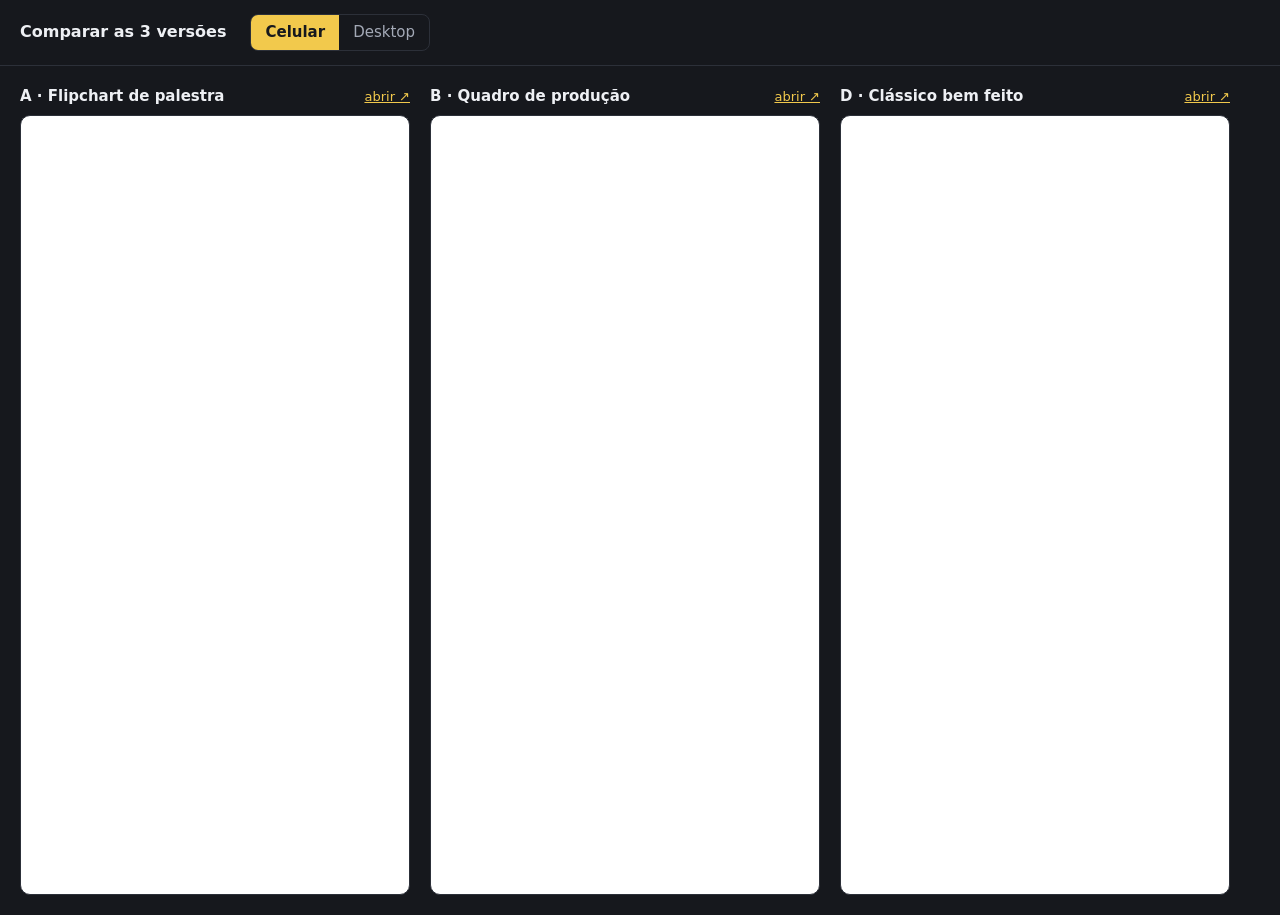
==== site/index.html @ fa6e9fda "Landing pages A (flipchart), B (quadro de produção), D (clássico) + página de comparação" ====
<!doctype html><html lang="pt-BR"><head><meta charset="utf-8"><meta http-equiv="refresh" content="0; url=comparar.html"><title>João Signor · Palestras de IA</title></head><body><a href="comparar.html">Comparar versões</a></body></html>
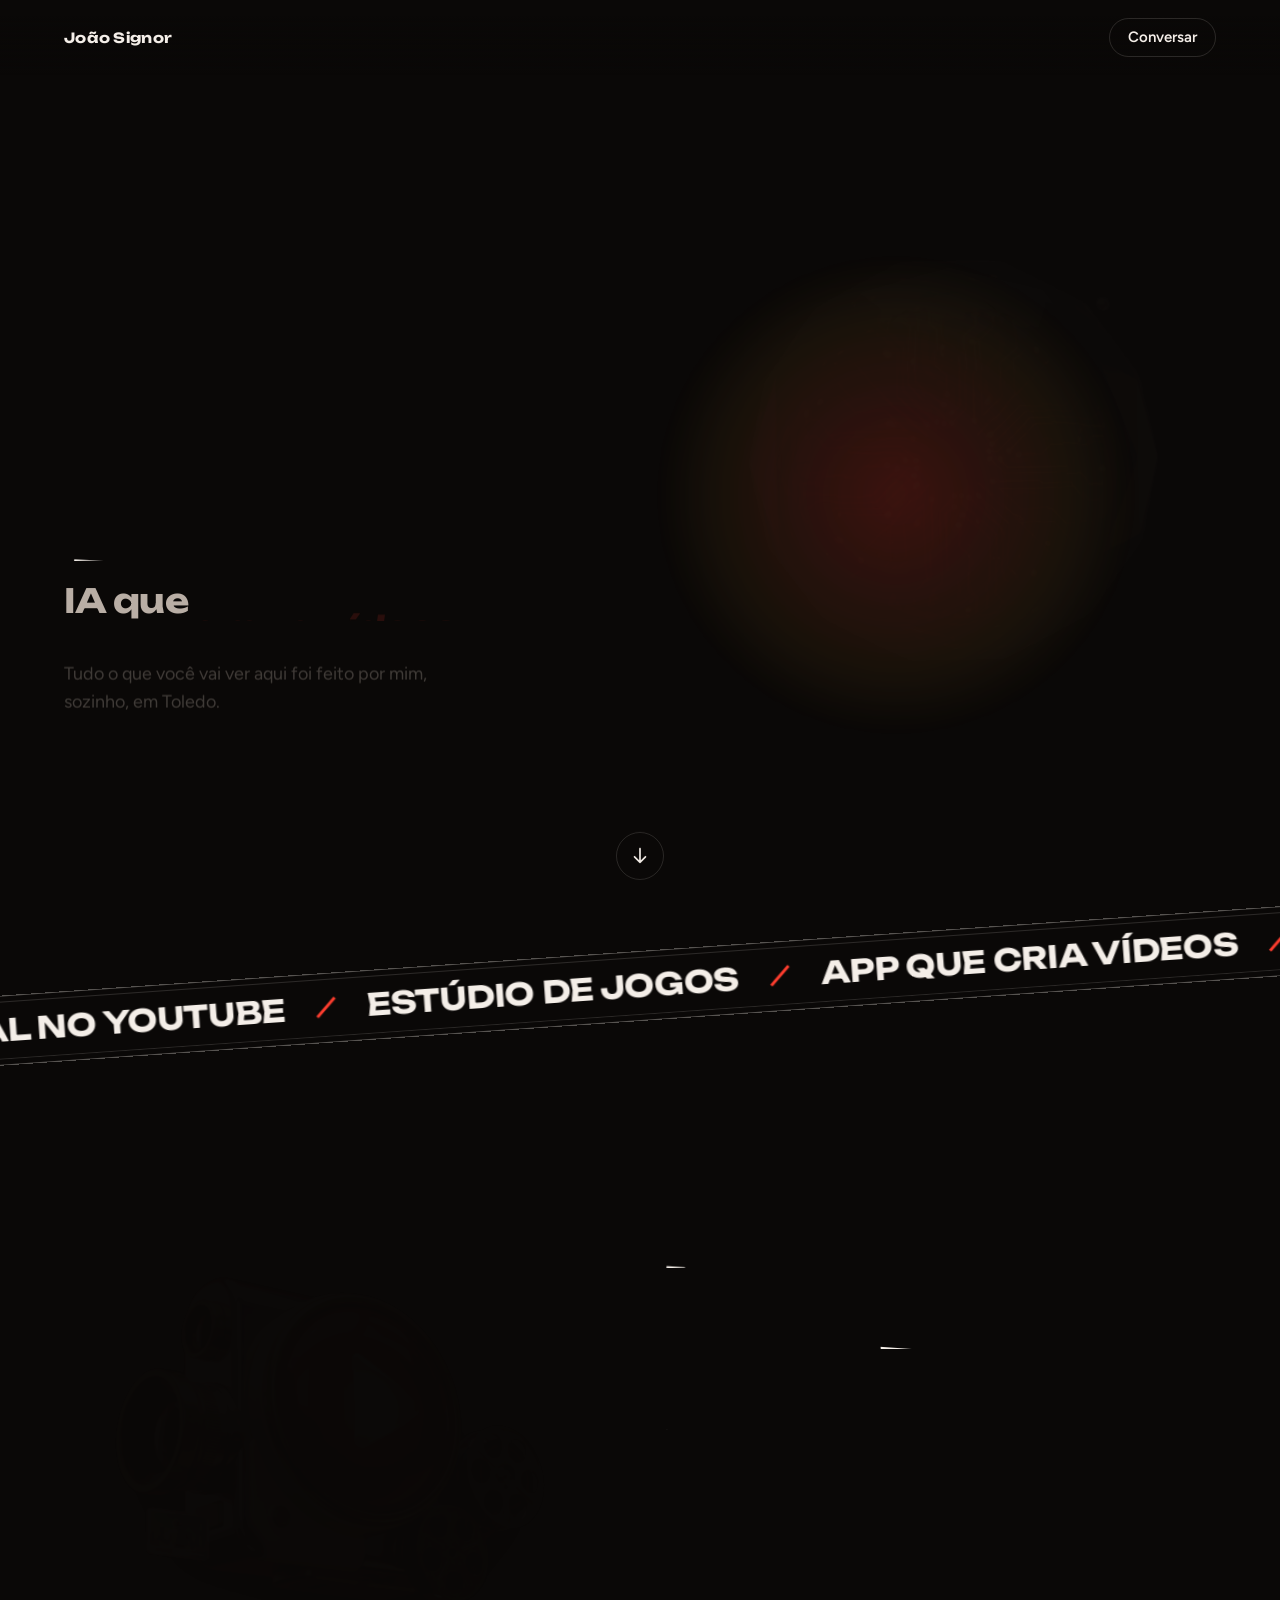
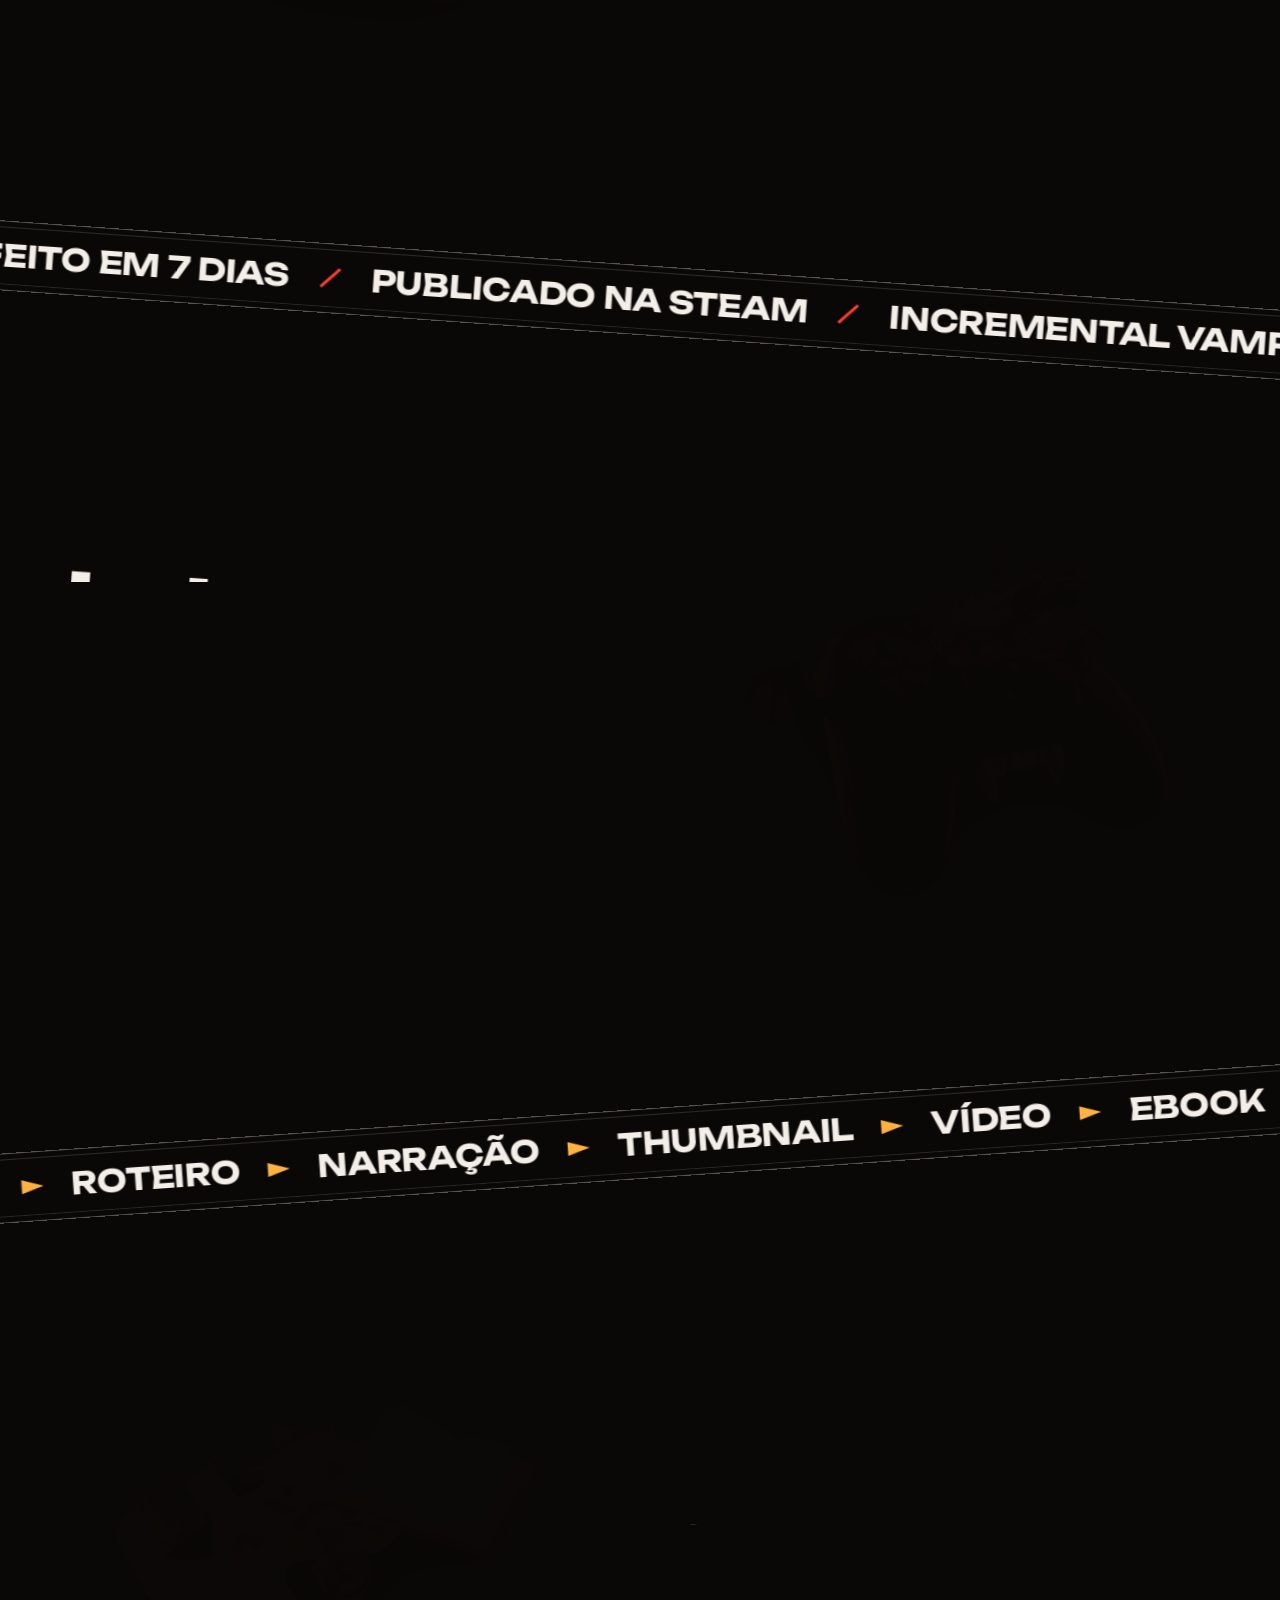
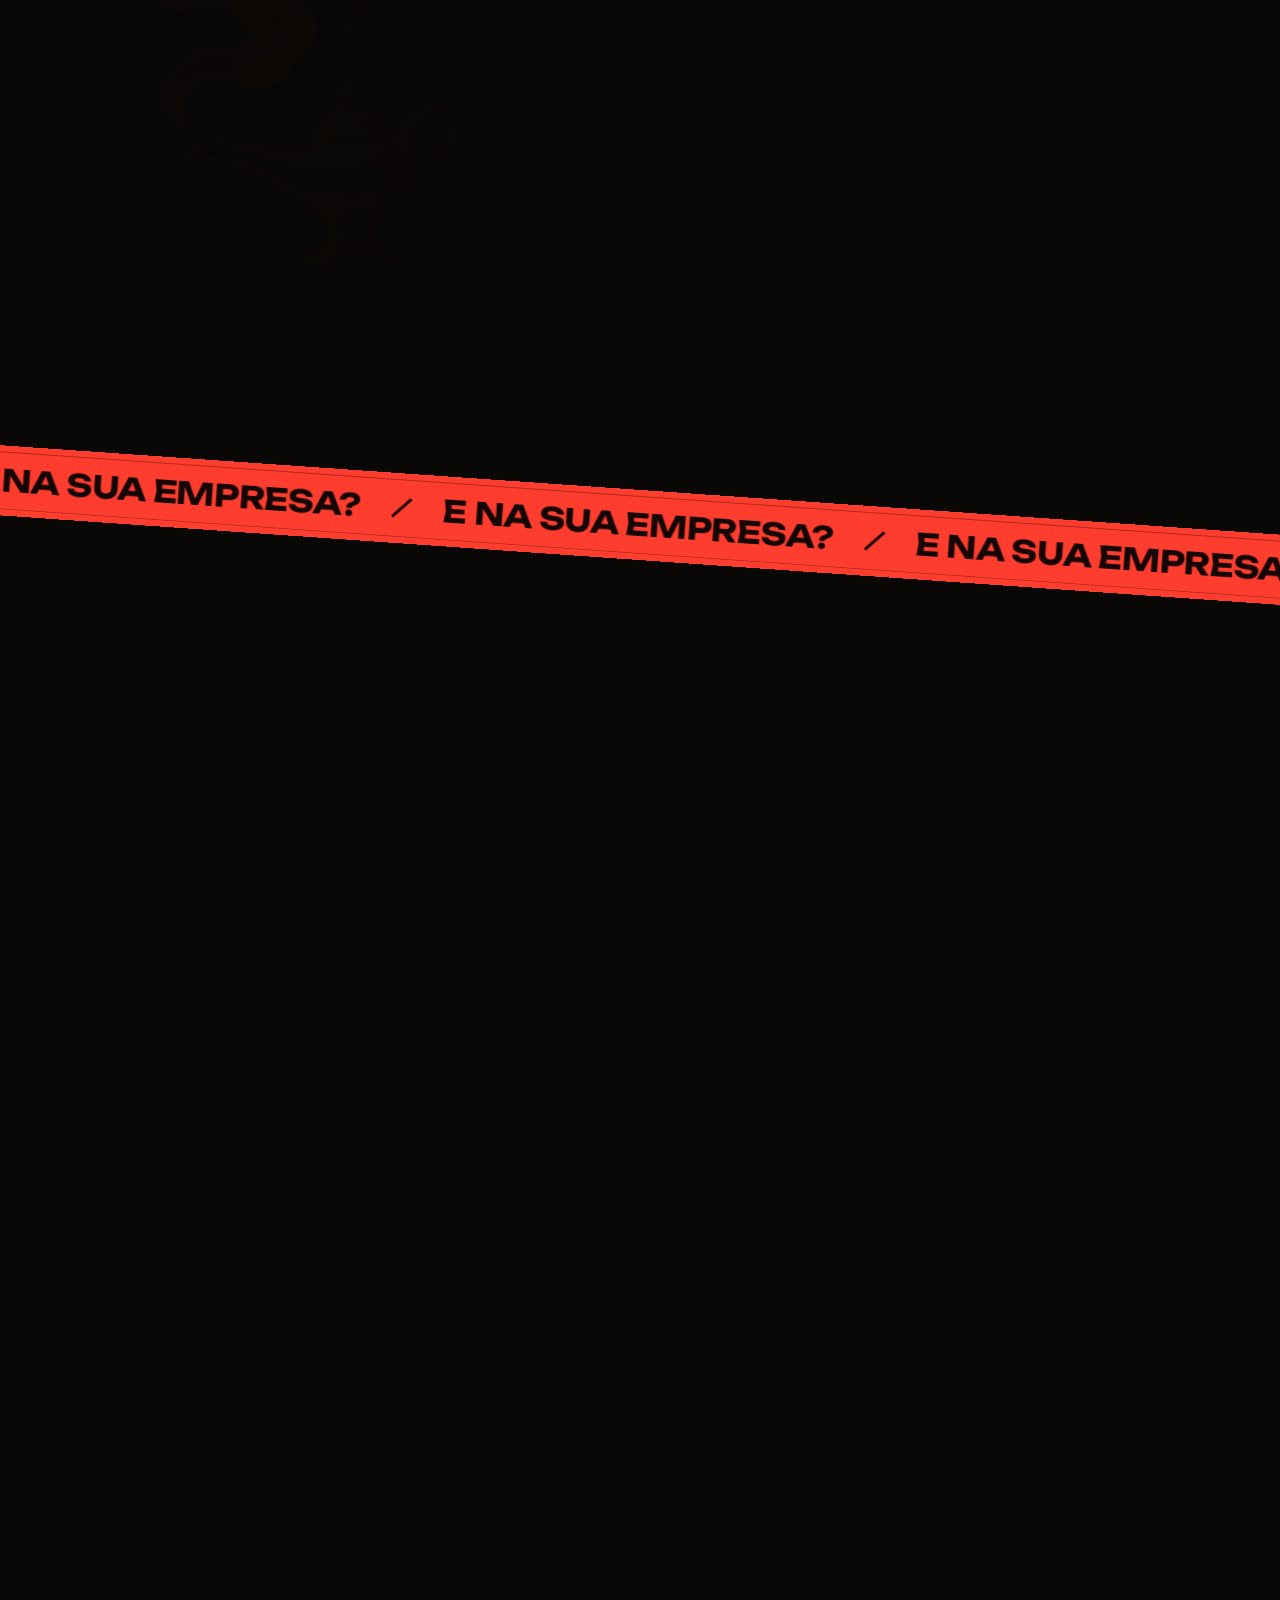
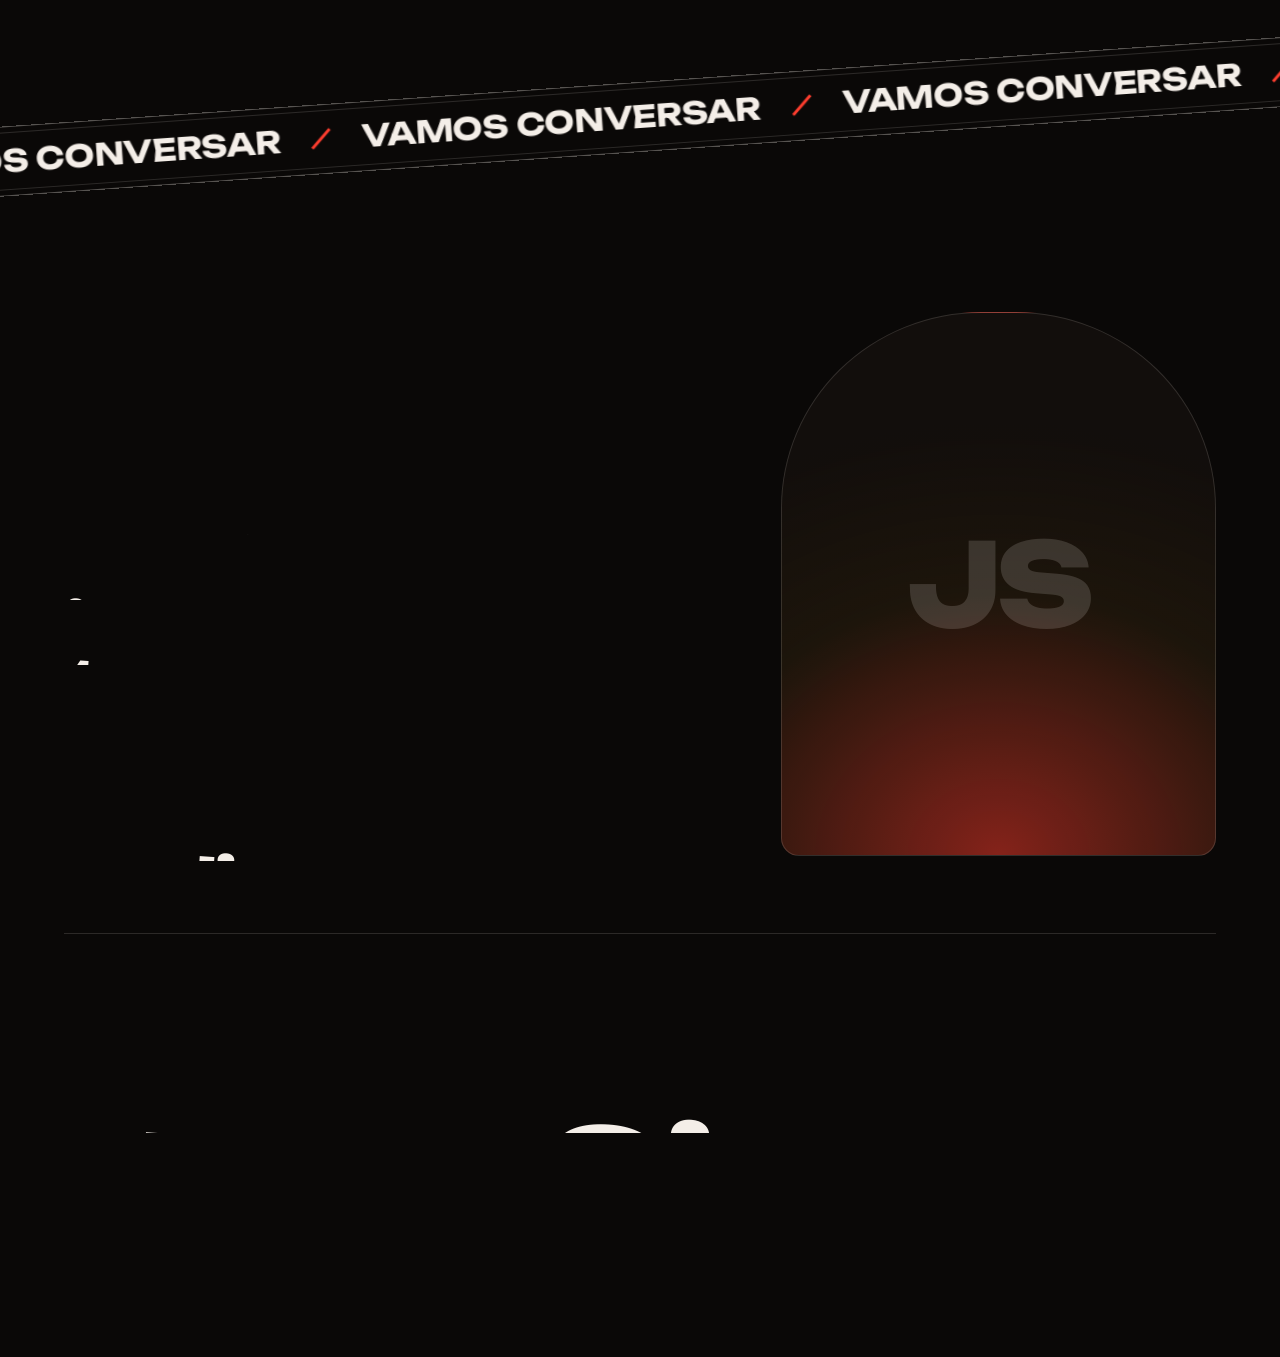
==== commit de9743dd: "Nova landing v2: fundo preto, divisores diagonais animados, imagens geradas no Nano Banana com fundo" ====
--- a/site/index.html
+++ b/site/index.html
@@ -1 +1 @@
-<!doctype html><html lang="pt-BR"><head><meta charset="utf-8"><meta http-equiv="refresh" content="0; url=comparar.html"><title>João Signor · Palestras de IA</title></head><body><a href="comparar.html">Comparar versões</a></body></html>
+<!doctype html><html lang="pt-BR"><head><meta charset="utf-8"><meta http-equiv="refresh" content="0; url=v2/"><link rel="canonical" href="v2/"><title>João Signor · IA na prática para empresas</title></head><body><a href="v2/">Abrir</a></body></html>
